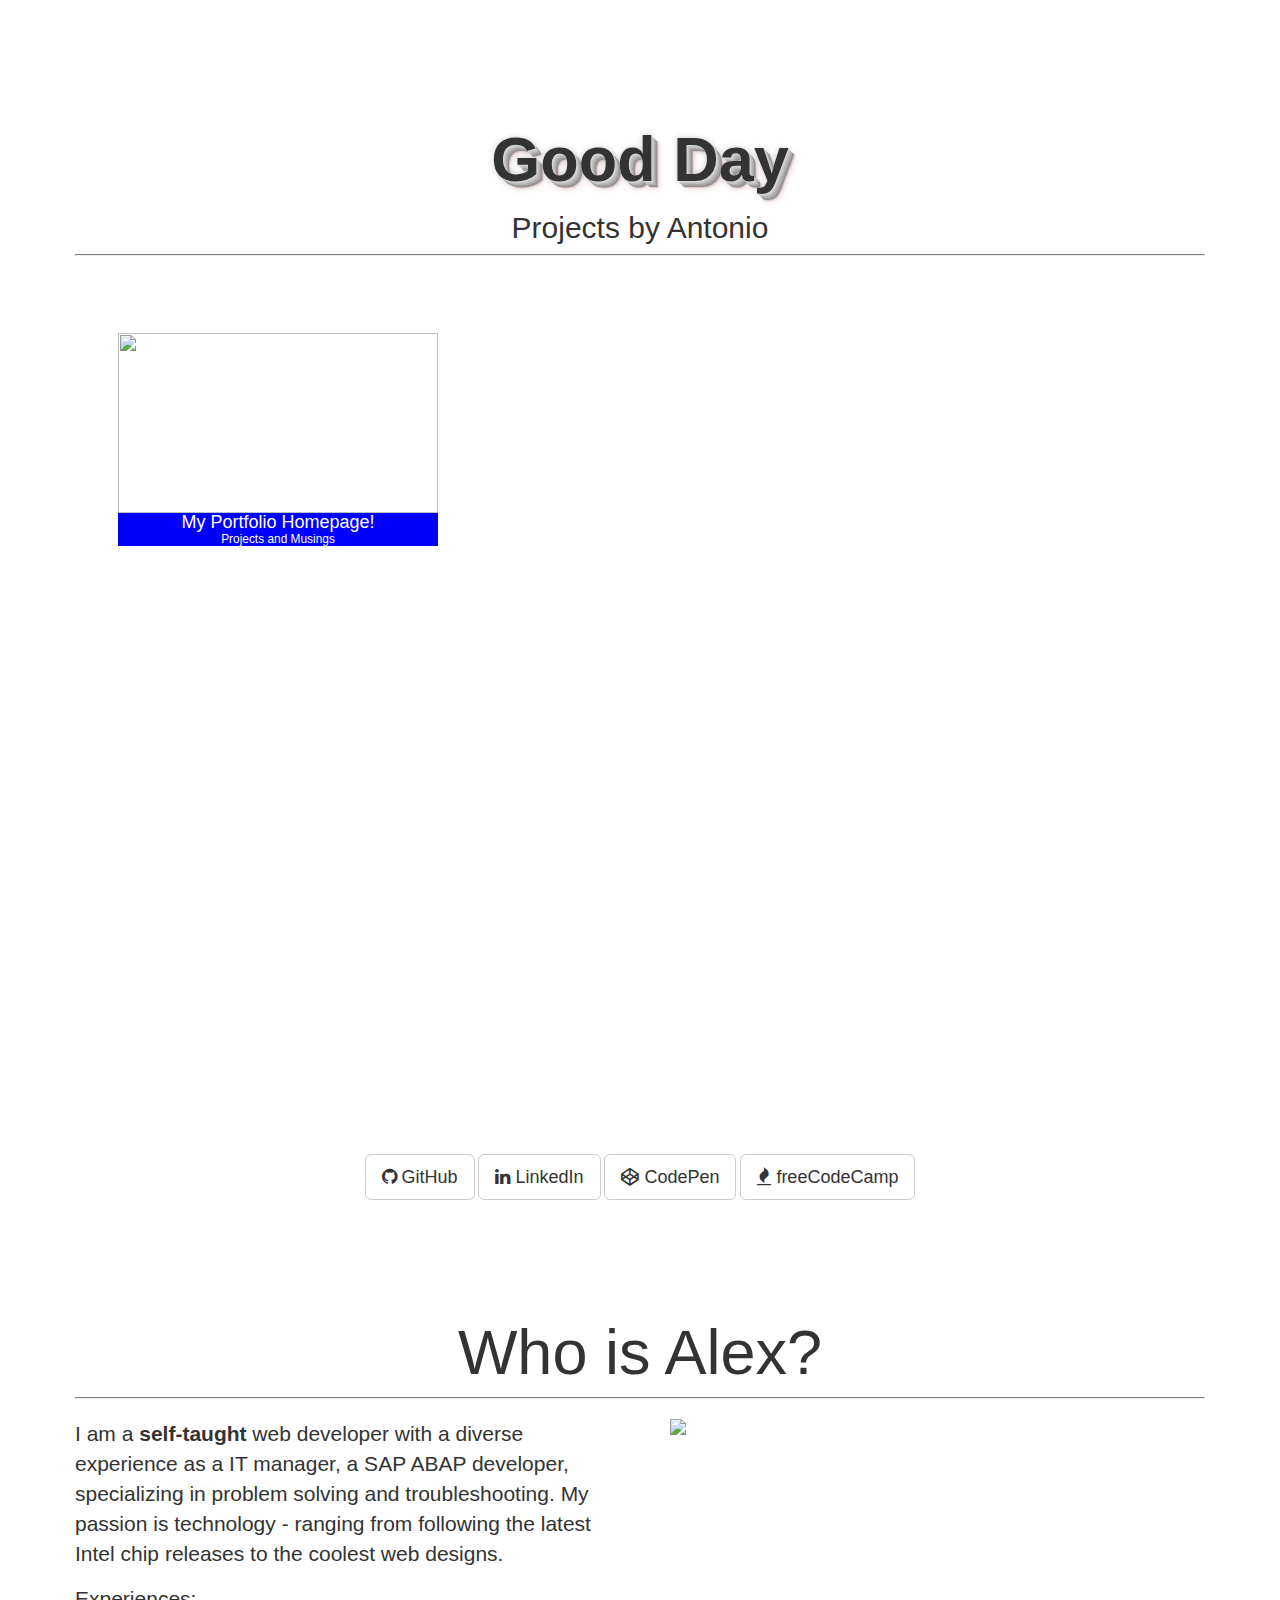
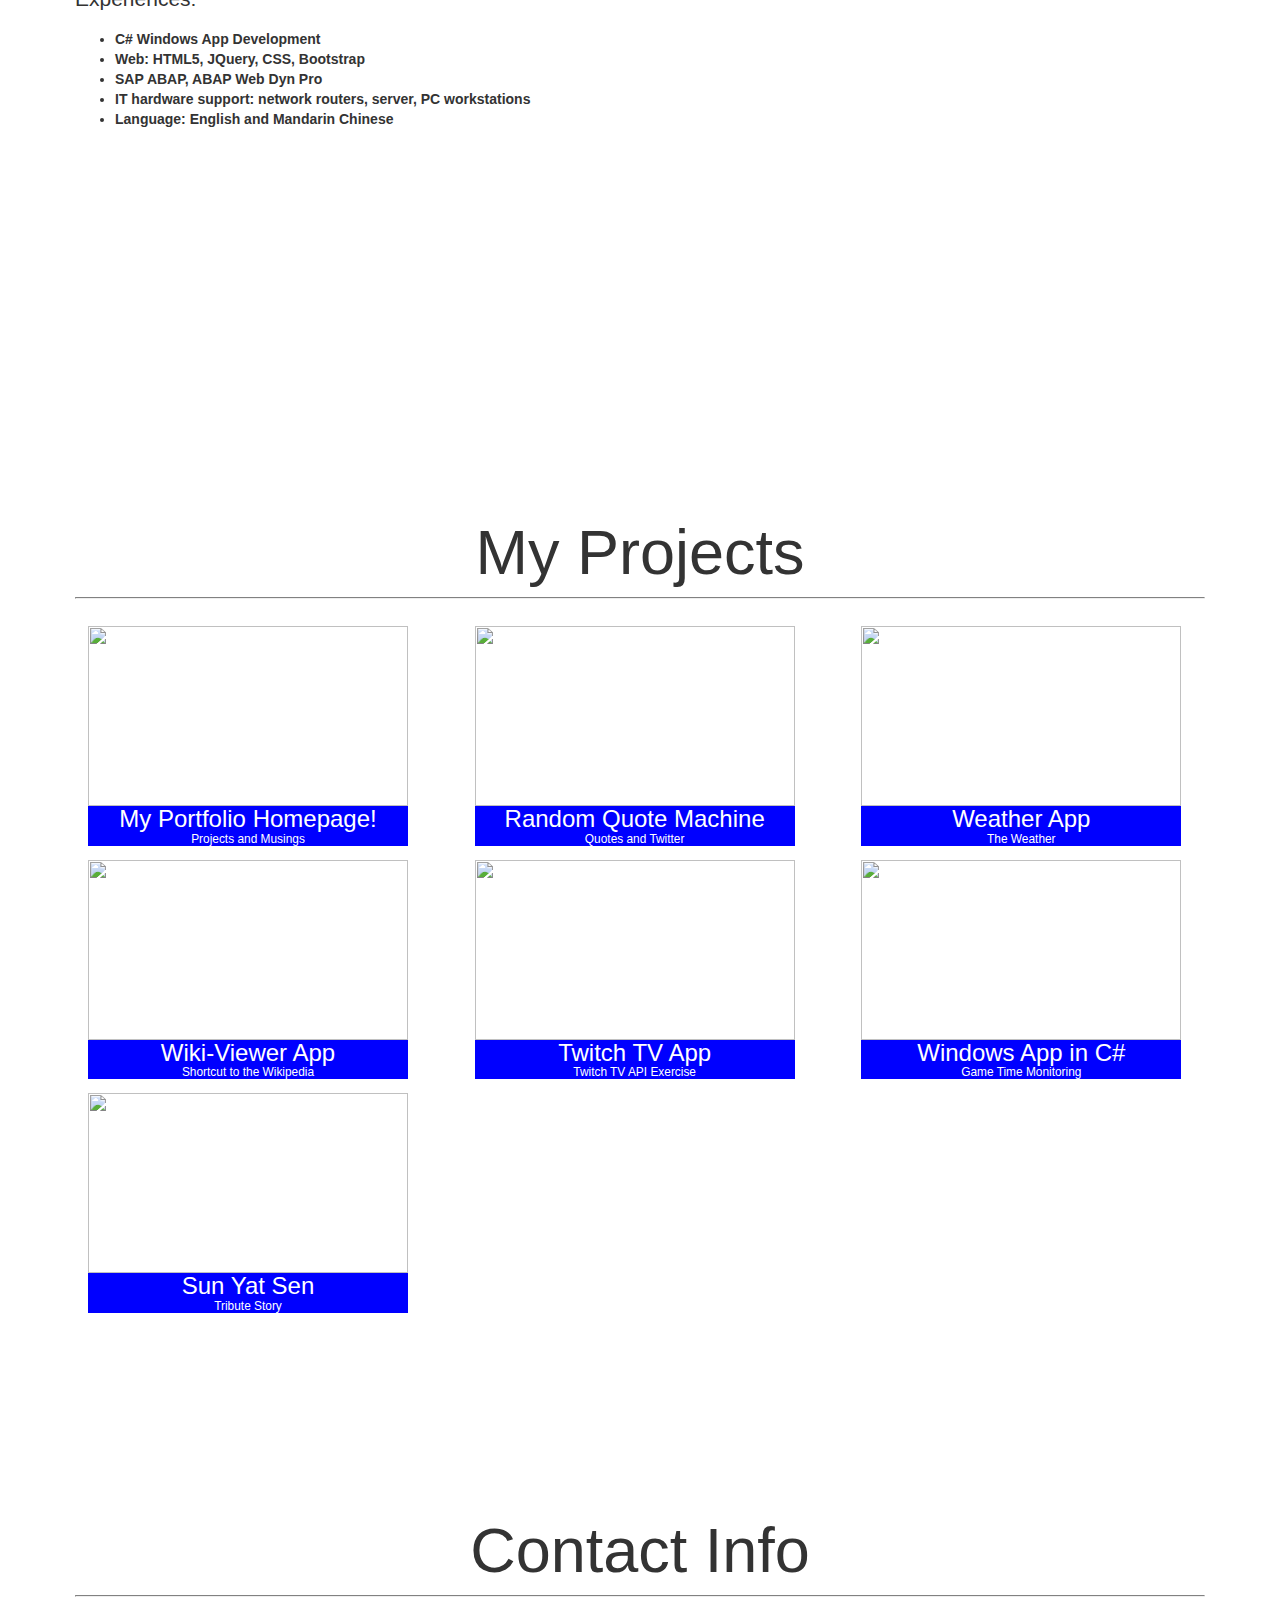
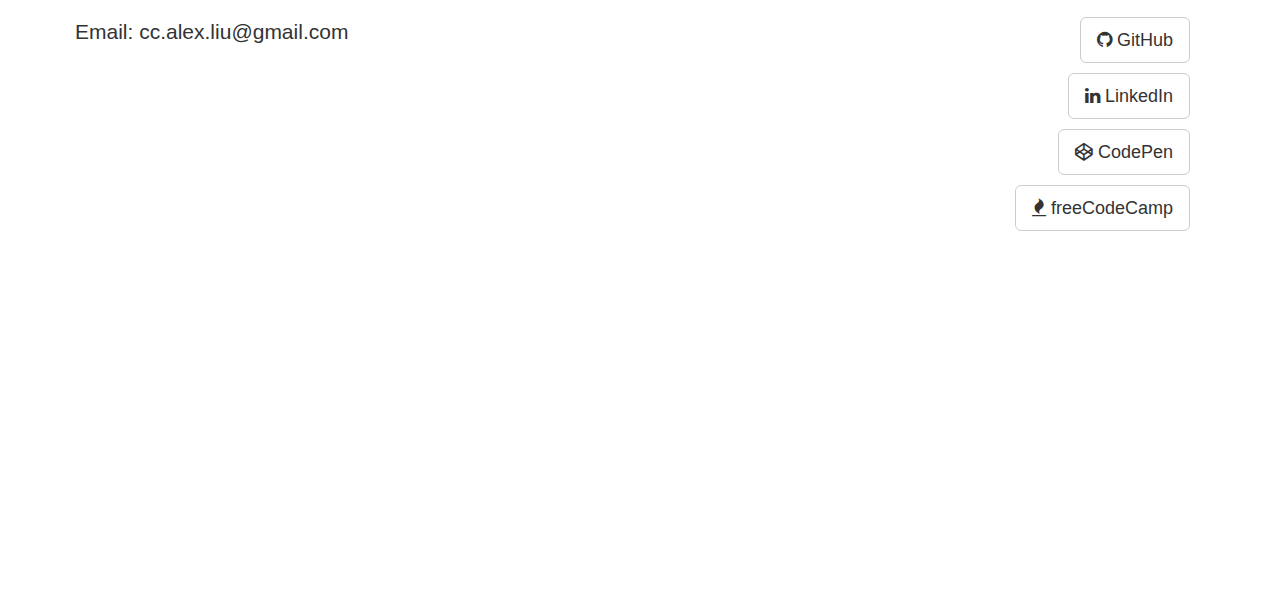
==== templates/panel/main_panel.html @ db738068 "with panel" ====
<html>
<meta name="viewport" content="width=device-width, initial-scale=1, maximum-scale=1">
<link rel="stylesheet" href="/static/panel/main_panel_style.css" type="text/css">
<body data-spy="scroll" data-target="#scrollSpy" data-offset="50">

  <div id="home" class="container-fluid">
    <div class="jumbotron translucent">
      <h1 class="text-primary text-center Three-D"><b>Good Day</b></h1>
      <h2 class="text-center headline">Projects by Antonio</h2>
      <hr class="myHR">
      <div id="projects" class="container-fluid">
  
 


            <div class="col-sm-6 col-md-4 proj-item">
              <a href="https://s.codepen.io/chienchihliu/debug/JXNPvN" target="_blank" class="btn btn_default btn_lg">
                <img src="https://goo.gl/j9OAnw" class="img-responsive">
                <h4 class="portfolio-text">My Portfolio Homepage!</h4>
                <h3 class="small portfolio-text">Projects and Musings</h3>
              </a>
            </div>

 


    
          </div>
        </div>
      </div>
      <div class="centered-container">
        <a class="btn btn-default btn-lg" href="https://github.com/alexliu1/GameMonitor" target="_blank"><i class="fa fa-github"></i> GitHub</a>
        <a class="btn btn-default btn-lg" href="https://www.linkedin.com/in/alex-liu-88560b3" target="_blank"><i class="fa fa-linkedin"></i> LinkedIn</a>
        <a class="btn btn-default btn-lg" href="https://codepen.io/chienchihliu/" target="_blank"><i class="fa fa-codepen"></i> CodePen</a>
        <a class="btn btn-default btn-lg" href="https://www.freecodecamp.com/alexliu1" target="_blank"><i class="fa fa-fire"></i> freeCodeCamp</a>

      </div>
    </div>
  </div>
  <div id="about" class="container-fluid">
    <div class="jumbotron translucent">
      <h1 class="text-primary text-center headline">Who is Alex?</h1>
      <hr class="myHR">
      <div class="row">
        <div class="col-sm-6">
          <p>I am a <b>self-taught</b> web developer with a diverse experience as a IT manager, a SAP ABAP developer, specializing in problem solving and troubleshooting. My passion is technology - ranging from following the latest Intel chip releases to
            the coolest web designs.</p>
          <p>Experiences:</p>
          <ul>
            <li><b>C# Windows App Development</b></li>
            <li><b>Web: HTML5, JQuery, CSS, Bootstrap</b></li>
            <li><b>SAP ABAP, ABAP Web Dyn Pro</b></li>
            <li><b>IT hardware support: network routers, server, PC workstations</b></li>
            <li><b>Language: English and Mandarin Chinese</b></li>
          </ul>
        </div>
        <div class="col-sm-6">
          <img class="img-responsive navbar-collapse collapse img-circle" src="https://goo.gl/OEBeUo">
        </div>
      </div>
    </div>
  </div>
  <div id="projects" class="container-fluid">
    <div class="jumbotron translucent">
      <h1 class="text-primary text-center headline">My Projects</h1>
      <hr class="myHR">
      <div class="row proj-gallery">
        <div class="col-sm-6 col-md-4 proj-item">
          <a href="https://s.codepen.io/chienchihliu/debug/JXNPvN" target="_blank" class="btn btn_default btn_lg">
            <img src="https://goo.gl/j9OAnw" class="img-responsive">
            <h3 class="portfolio-text">My Portfolio Homepage!</h3>
            <h3 class="small portfolio-text">Projects and Musings</h3>
          </a>
        </div>
        <div class="col-sm-6 col-md-4 proj-item">
          <a href="https://codepen.io/chienchihliu/full/MyEBNa/" target="_blank" class="btn btn_default btn_lg">
            <img src="https://goo.gl/eWpf8T" class="img-responsive">
            <h3 class="portfolio-text">Random Quote Machine</h3>
            <h3 class="small portfolio-text">Quotes and Twitter</h3>
          </a>
        </div>
        <div class="col-sm-6 col-md-4 proj-item">
          <a href="https://codepen.io/chienchihliu/full/vGWdKq/" target="_blank" class="btn btn_default btn_lg">
            <img src="https://goo.gl/uZUQvz" class="img-responsive">
            <h3 class="portfolio-text">Weather App</h3>
            <h3 class="small portfolio-text">The Weather</h3>
          </a>
        </div>
        <div class="col-sm-6 col-md-4 proj-item">
          <a href="https://codepen.io/chienchihliu/full/aNEQbX/" target="_blank" class="btn btn_default btn_lg">
            <img src="https://goo.gl/AYtvsD" class="img-responsive">
            <h3 class="portfolio-text">Wiki-Viewer App</h3>
            <h3 class="small portfolio-text">Shortcut to the Wikipedia</h3>
          </a>
        </div>
        <div class="col-sm-6 col-md-4 proj-item">
          <a href="https://codepen.io/chienchihliu/full/BKYVzg/" target="_blank" class="btn btn_default btn_lg">
            <img src="https://goo.gl/KT1uQ0" class="img-responsive">
            <h3 class="portfolio-text">Twitch TV App</h3>
            <h3 class="small portfolio-text">Twitch TV API Exercise</h3>
          </a>
        </div>
        <div class="col-sm-6 col-md-4 proj-item">
          <a href="https://github.com/alexliu1/GameMonitor" target="_blank" class="btn btn_default btn_lg">
            <img src="https://goo.gl/mMMWth" class="img-responsive">
            <h3 class="portfolio-text">Windows App in C#</h3>
            <h3 class="small portfolio-text">Game Time Monitoring</h3>
          </a>
        </div>
        <div class="col-sm-6 col-md-4 proj-item">
          <a href="https://codepen.io/chienchihliu/full/grmQKb/" target="_blank" class="btn btn_default btn_lg">
            <img src="https://goo.gl/6WfIQh" class="img-responsive">
            <h3 class="portfolio-text">Sun Yat Sen</h3>
            <h3 class="small portfolio-text">Tribute Story</h3>
          </a>
        </div>

      </div>
    </div>
  </div>
  <div id="contacts" class="container-fluid">
    <div class="jumbotron translucent">
      <h1 class="text-center headline">Contact Info</h1>
      <hr class="myHR">
      <div class="row">
        <div class="col-sm-6">
          <p>Email: cc.alex.liu@gmail.com</p>
        </div>
        <div class="col-sm-6">
          <div class="container-fluid" align="right">
            <ul class="button-list">
              <li style="margin-bottom: 10px">
                <a class="btn btn-default btn-lg" href="https://github.com/alexliu1/GameMonitor" target="_blank"><i class="fa fa-github"></i> GitHub</a>
              </li>
              <li>
                <a class="btn btn-default btn-lg" href="https://www.linkedin.com/in/alex-liu-88560b3" target="_blank"><i class="fa fa-linkedin"></i> LinkedIn</a>
              </li>
              <li>
                <a class="btn btn-default btn-lg" href="https://codepen.io/chienchihliu/" target="_blank"><i class="fa fa-codepen"></i> CodePen</a>
              </li>
              <li>
                <a class="btn btn-default btn-lg" href="https://www.freecodecamp.com/alexliu1" target="_blank"><i class="fa fa-fire"></i> freeCodeCamp</a>
              </li>
            </ul>
          </div>
        </div>
      </div>
    </div>
  </div>
</body>

<footer>
  <link href='https://fonts.googleapis.com/css?family=Sarpanch:600' rel='stylesheet' type='text/css'>
  <link rel="stylesheet" href="//maxcdn.bootstrapcdn.com/bootstrap/3.3.6/css/bootstrap.min.css">
  <script src="https://ajax.googleapis.com/ajax/libs/jquery/1.12.0/jquery.min.js"></script>
  <script src="https://maxcdn.bootstrapcdn.com/bootstrap/3.3.6/js/bootstrap.min.js"></script>
  <link rel="stylesheet" href="//maxcdn.bootstrapcdn.com/font-awesome/4.5.0/css/font-awesome.min.css">
</footer>

</html>
---- static/panel/main_panel_style.css ----
body {
    position: relative;
    padding-top: 10px;
  }
  
  #home {
    padding-top: 50px;
    min-height: 800px;
    background: url(https://goo.gl/0Yn1Qu) no-repeat center center fixed;
    background-size: cover;
  }
   
  #about {
    padding-top: 50px;
    min-height: 800px;
    background: url(https://goo.gl/ZIsftg) no-repeat center center fixed; 
    background-size: cover;
  }
  
  #contacts {
    padding-top: 50px;
    min-height: 800px;
    background: url(https://goo.gl/ppXbqH) no-repeat center center fixed; 
    background-size: cover;
  }
  
  #projects {
    padding-top: 50px;
    min-height: 800px;
    background: url(https://goo.gl/Rdqo5C) no-repeat center center fixed; 
    background-size: cover;
  }
  
  @media all and (max-device-width: 1024px) {
    #home {
      background-attachment: scroll;
    }
    #about {
      background-attachment: scroll;
    }
    #projects {
      background-attachment: scroll;
    }
    #contacts {
      background-attachment: scroll;
    }
  }
  
  .translucent {
    background-color: rgba(255, 255, 255, 0.65)!important;
  }
  
  .centered-container {
    text-align:center;
  }
  
  .headline {
      font-family: Arial, Helvetica, sans-serif;
  }
  
  .button-list {
    list-style-type: none;
  }
  
  .button-list li {
    margin-bottom: 10px;
  }
  
  .myHR {
    border-style: inset;
    border-width: 1px;
    margin-top: 10px;
  }
  
  .Three-D{
  font-family: Arial, Helvetica, sans-serif;
  line-height: 1em;
  font-size: 50px;
  text-shadow:0px 0px 0 rgb(231,231,231),1px 1px 0 rgb(216,216,216),2px 2px 0 rgb(202,202,202),3px 3px 0 rgb(187,187,187),4px 4px 0 rgb(173,173,173),5px 5px 0 rgb(158,158,158), 6px 6px 0 rgb(144,144,144),7px 7px 6px rgba(214, 175, 175, 0.6),7px 7px 1px rgba(201, 171, 171, 0.5),0px 0px 6px rgba(4, 2, 2, 0.2);}
  
.Three-D a { 
    text-decoration: none;

    color: yellow;
}

  .thumbnail iframe {
    width: 800px;
    height: 600px;
  }
  
  .thumbnail {
    position: relative;
    -ms-zoom: 0.25;
    -moz-transform: scale(0.25);
    -moz-transform-origin: 0 0;
    -o-transform: scale(0.25);
    -o-transform-origin: 0 0;
    -webkit-transform: scale(0.25);
    -webkit-transform-origin: 0 0;
    overflow: hidden;
  }
  
  .portfolio-text {
    margin: 0 0 0 0;
    background-color: blue;
    color: white;
  }
  
  .proj-gallery {
    display: table;
  }
  
  .proj-item {
    display: block;
  }
  
  .proj-item img {
    width: 320px;
    height: 180px;
  }
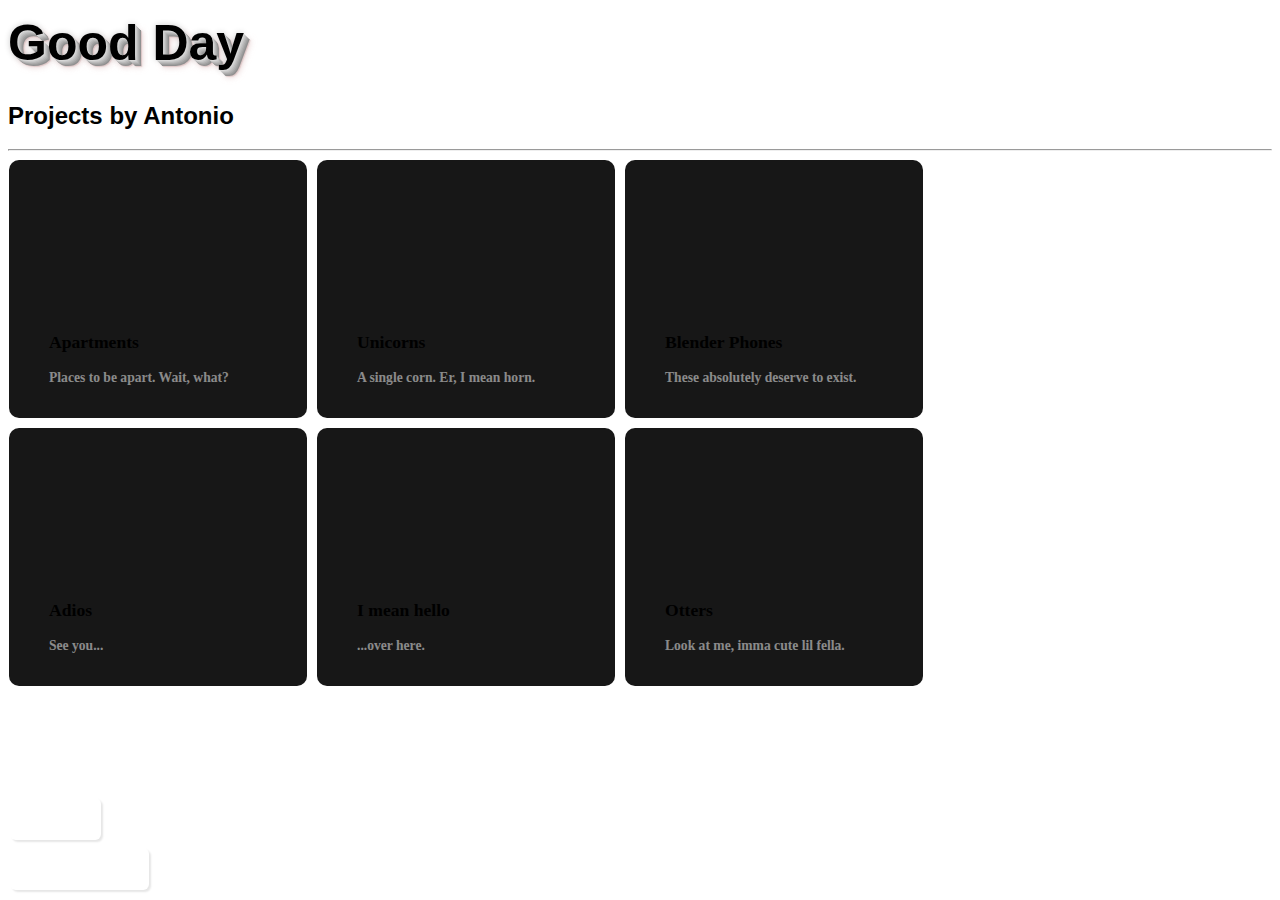
==== commit 19803d6c: "docusign" ====
--- a/templates/panel/main_panel.html
+++ b/templates/panel/main_panel.html
@@ -3,158 +3,132 @@
 <link rel="stylesheet" href="/static/panel/main_panel_style.css" type="text/css">
 <body data-spy="scroll" data-target="#scrollSpy" data-offset="50">
 
-  <div id="home" class="container-fluid">
+
     <div class="jumbotron translucent">
       <h1 class="text-primary text-center Three-D"><b>Good Day</b></h1>
       <h2 class="text-center headline">Projects by Antonio</h2>
       <hr class="myHR">
-      <div id="projects" class="container-fluid">
+    </div>
   
- 
 
 
-            <div class="col-sm-6 col-md-4 proj-item">
-              <a href="https://s.codepen.io/chienchihliu/debug/JXNPvN" target="_blank" class="btn btn_default btn_lg">
-                <img src="https://goo.gl/j9OAnw" class="img-responsive">
-                <h4 class="portfolio-text">My Portfolio Homepage!</h4>
-                <h3 class="small portfolio-text">Projects and Musings</h3>
-              </a>
+
+    <div id="cards">
+      <div class="card">
+        <div class="card-content">
+          <div class="card-image">
+            <i class="fa-duotone fa-apartment"></i>
+          </div>
+          <div class="card-info-wrapper">
+            <div class="card-info">
+              <i class="fa-duotone fa-apartment"></i>
+              <div class="card-info-title">
+                <h3>Apartments</h3>  
+                <h4>Places to be apart. Wait, what?</h4>
+              </div>    
             </div>
-
- 
-
-
-    
           </div>
         </div>
       </div>
-      <div class="centered-container">
-        <a class="btn btn-default btn-lg" href="https://github.com/alexliu1/GameMonitor" target="_blank"><i class="fa fa-github"></i> GitHub</a>
-        <a class="btn btn-default btn-lg" href="https://www.linkedin.com/in/alex-liu-88560b3" target="_blank"><i class="fa fa-linkedin"></i> LinkedIn</a>
-        <a class="btn btn-default btn-lg" href="https://codepen.io/chienchihliu/" target="_blank"><i class="fa fa-codepen"></i> CodePen</a>
-        <a class="btn btn-default btn-lg" href="https://www.freecodecamp.com/alexliu1" target="_blank"><i class="fa fa-fire"></i> freeCodeCamp</a>
-
-      </div>
-    </div>
-  </div>
-  <div id="about" class="container-fluid">
-    <div class="jumbotron translucent">
-      <h1 class="text-primary text-center headline">Who is Alex?</h1>
-      <hr class="myHR">
-      <div class="row">
-        <div class="col-sm-6">
-          <p>I am a <b>self-taught</b> web developer with a diverse experience as a IT manager, a SAP ABAP developer, specializing in problem solving and troubleshooting. My passion is technology - ranging from following the latest Intel chip releases to
-            the coolest web designs.</p>
-          <p>Experiences:</p>
-          <ul>
-            <li><b>C# Windows App Development</b></li>
-            <li><b>Web: HTML5, JQuery, CSS, Bootstrap</b></li>
-            <li><b>SAP ABAP, ABAP Web Dyn Pro</b></li>
-            <li><b>IT hardware support: network routers, server, PC workstations</b></li>
-            <li><b>Language: English and Mandarin Chinese</b></li>
-          </ul>
-        </div>
-        <div class="col-sm-6">
-          <img class="img-responsive navbar-collapse collapse img-circle" src="https://goo.gl/OEBeUo">
+      <div class="card">
+        <div class="card-content">
+          <div class="card-image">
+            <i class="fa-duotone fa-unicorn"></i>
+          </div>
+          <div class="card-info-wrapper">
+            <div class="card-info">
+              <i class="fa-duotone fa-unicorn"></i>
+              <div class="card-info-title">
+                <h3>Unicorns</h3>  
+                <h4>A single corn. Er, I mean horn.</h4>
+              </div>    
+            </div>  
+          </div>
         </div>
       </div>
-    </div>
-  </div>
-  <div id="projects" class="container-fluid">
-    <div class="jumbotron translucent">
-      <h1 class="text-primary text-center headline">My Projects</h1>
-      <hr class="myHR">
-      <div class="row proj-gallery">
-        <div class="col-sm-6 col-md-4 proj-item">
-          <a href="https://s.codepen.io/chienchihliu/debug/JXNPvN" target="_blank" class="btn btn_default btn_lg">
-            <img src="https://goo.gl/j9OAnw" class="img-responsive">
-            <h3 class="portfolio-text">My Portfolio Homepage!</h3>
-            <h3 class="small portfolio-text">Projects and Musings</h3>
-          </a>
+      <div class="card">
+        <div class="card-content">
+          <div class="card-image">
+            <i class="fa-duotone fa-blender-phone"></i>
+          </div>
+          <div class="card-info-wrapper">
+            <div class="card-info">
+              <i class="fa-duotone fa-blender-phone"></i>
+              <div class="card-info-title">
+                <h3>Blender Phones</h3>  
+                <h4>These absolutely deserve to exist.</h4>
+              </div>    
+            </div>
+          </div>
         </div>
-        <div class="col-sm-6 col-md-4 proj-item">
-          <a href="https://codepen.io/chienchihliu/full/MyEBNa/" target="_blank" class="btn btn_default btn_lg">
-            <img src="https://goo.gl/eWpf8T" class="img-responsive">
-            <h3 class="portfolio-text">Random Quote Machine</h3>
-            <h3 class="small portfolio-text">Quotes and Twitter</h3>
-          </a>
+      </div>
+      <div class="card">
+        <div class="card-content">
+          <div class="card-image">
+            <i class="fa-duotone fa-person-to-portal"></i>
+          </div>
+          <div class="card-info-wrapper">
+            <div class="card-info">
+              <i class="fa-duotone fa-person-to-portal"></i>
+              <div class="card-info-title">
+                <h3>Adios</h3>  
+                <h4>See you...</h4>
+              </div>    
+            </div>
+          </div>
         </div>
-        <div class="col-sm-6 col-md-4 proj-item">
-          <a href="https://codepen.io/chienchihliu/full/vGWdKq/" target="_blank" class="btn btn_default btn_lg">
-            <img src="https://goo.gl/uZUQvz" class="img-responsive">
-            <h3 class="portfolio-text">Weather App</h3>
-            <h3 class="small portfolio-text">The Weather</h3>
-          </a>
+      </div>
+      <div class="card">
+        <div class="card-content">
+          <div class="card-image">
+            <i class="fa-duotone fa-person-from-portal"></i>
+          </div>
+          <div class="card-info-wrapper">
+            <div class="card-info">
+              <i class="fa-duotone fa-person-from-portal"></i>
+              <div class="card-info-title">
+                <h3>I mean hello</h3>  
+                <h4>...over here.</h4>
+              </div>    
+            </div>
+          </div>
         </div>
-        <div class="col-sm-6 col-md-4 proj-item">
-          <a href="https://codepen.io/chienchihliu/full/aNEQbX/" target="_blank" class="btn btn_default btn_lg">
-            <img src="https://goo.gl/AYtvsD" class="img-responsive">
-            <h3 class="portfolio-text">Wiki-Viewer App</h3>
-            <h3 class="small portfolio-text">Shortcut to the Wikipedia</h3>
-          </a>
-        </div>
-        <div class="col-sm-6 col-md-4 proj-item">
-          <a href="https://codepen.io/chienchihliu/full/BKYVzg/" target="_blank" class="btn btn_default btn_lg">
-            <img src="https://goo.gl/KT1uQ0" class="img-responsive">
-            <h3 class="portfolio-text">Twitch TV App</h3>
-            <h3 class="small portfolio-text">Twitch TV API Exercise</h3>
-          </a>
-        </div>
-        <div class="col-sm-6 col-md-4 proj-item">
-          <a href="https://github.com/alexliu1/GameMonitor" target="_blank" class="btn btn_default btn_lg">
-            <img src="https://goo.gl/mMMWth" class="img-responsive">
-            <h3 class="portfolio-text">Windows App in C#</h3>
-            <h3 class="small portfolio-text">Game Time Monitoring</h3>
-          </a>
-        </div>
-        <div class="col-sm-6 col-md-4 proj-item">
-          <a href="https://codepen.io/chienchihliu/full/grmQKb/" target="_blank" class="btn btn_default btn_lg">
-            <img src="https://goo.gl/6WfIQh" class="img-responsive">
-            <h3 class="portfolio-text">Sun Yat Sen</h3>
-            <h3 class="small portfolio-text">Tribute Story</h3>
-          </a>
-        </div>
-
       </div>
-    </div>
-  </div>
-  <div id="contacts" class="container-fluid">
-    <div class="jumbotron translucent">
-      <h1 class="text-center headline">Contact Info</h1>
-      <hr class="myHR">
-      <div class="row">
-        <div class="col-sm-6">
-          <p>Email: cc.alex.liu@gmail.com</p>
-        </div>
-        <div class="col-sm-6">
-          <div class="container-fluid" align="right">
-            <ul class="button-list">
-              <li style="margin-bottom: 10px">
-                <a class="btn btn-default btn-lg" href="https://github.com/alexliu1/GameMonitor" target="_blank"><i class="fa fa-github"></i> GitHub</a>
-              </li>
-              <li>
-                <a class="btn btn-default btn-lg" href="https://www.linkedin.com/in/alex-liu-88560b3" target="_blank"><i class="fa fa-linkedin"></i> LinkedIn</a>
-              </li>
-              <li>
-                <a class="btn btn-default btn-lg" href="https://codepen.io/chienchihliu/" target="_blank"><i class="fa fa-codepen"></i> CodePen</a>
-              </li>
-              <li>
-                <a class="btn btn-default btn-lg" href="https://www.freecodecamp.com/alexliu1" target="_blank"><i class="fa fa-fire"></i> freeCodeCamp</a>
-              </li>
-            </ul>
+      <div class="card">
+        <div class="card-content">
+          <div class="card-image">
+            <i class="fa-duotone fa-otter"></i>
+          </div>
+          <div class="card-info-wrapper">
+            <div class="card-info">
+              <i class="fa-duotone fa-otter"></i>
+              <div class="card-info-title">
+                <h3>Otters</h3>  
+                <h4>Look at me, imma cute lil fella.</h4>
+              </div>    
+            </div>
           </div>
         </div>
       </div>
     </div>
-  </div>
+    
+    <a id="source-link" class="link" href="https://linear.app/features" target="_blank">
+      <i class="fa-solid fa-link"></i>
+      <span class="roboto-mono">Source</span>
+    </a>
+    
+    <a id="youtube-link" class="link" href="https://youtu.be/htGfnF1zN4g" target="_blank">
+      <i class="fa-brands fa-youtube"></i>
+      <span>5 min Tutorial</span>
+    </a>
+
+
+
+
+  
+      
 </body>
 
-<footer>
-  <link href='https://fonts.googleapis.com/css?family=Sarpanch:600' rel='stylesheet' type='text/css'>
-  <link rel="stylesheet" href="//maxcdn.bootstrapcdn.com/bootstrap/3.3.6/css/bootstrap.min.css">
-  <script src="https://ajax.googleapis.com/ajax/libs/jquery/1.12.0/jquery.min.js"></script>
-  <script src="https://maxcdn.bootstrapcdn.com/bootstrap/3.3.6/js/bootstrap.min.js"></script>
-  <link rel="stylesheet" href="//maxcdn.bootstrapcdn.com/font-awesome/4.5.0/css/font-awesome.min.css">
-</footer>
+
 
 </html>--- a/static/panel/main_panel_style.css
+++ b/static/panel/main_panel_style.css
@@ -118,4 +118,239 @@
   .proj-item img {
     width: 320px;
     height: 180px;
+  }
+
+
+  :root {
+    --bg-color: rgb(20, 20, 20);
+    --card-color: rgb(23, 23, 23);
+  }
+  
+
+  
+  #cards {
+    display: flex;
+    flex-wrap: wrap;
+    gap: 8px;  
+    max-width: 916px;
+    width: calc(100% - 20px);
+  }
+  
+  #cards:hover > .card::after {
+    opacity: 1;
+  }
+  
+  .card {
+    background-color: rgba(255, 255, 255, 0.1);
+    border-radius: 10px;
+    cursor: pointer;
+    display: flex;
+    height: 260px;
+    flex-direction: column;
+    position: relative;
+    width: 300px;  
+  }
+  
+  .card:hover::before {
+    opacity: 1;
+  }
+  
+  .card::before,
+  .card::after {
+    border-radius: inherit;
+    content: "";
+    height: 100%;
+    left: 0px;
+    opacity: 0;
+    position: absolute;
+    top: 0px;
+    transition: opacity 500ms;
+    width: 100%;
+  }
+  
+  .card::before {
+    background: radial-gradient(
+      800px circle at var(--mouse-x) var(--mouse-y), 
+      rgba(255, 255, 255, 0.06),
+      transparent 40%
+    );
+    z-index: 3;
+  }
+  
+  .card::after {  
+    background: radial-gradient(
+      600px circle at var(--mouse-x) var(--mouse-y), 
+      rgba(255, 255, 255, 0.4),
+      transparent 40%
+    );
+    z-index: 1;
+  }
+  
+  .card > .card-content {
+    background-color: var(--card-color);
+    border-radius: inherit;
+    display: flex;
+    flex-direction: column;
+    flex-grow: 1;
+    inset: 1px;
+    padding: 10px;
+    position: absolute;
+    z-index: 2;
+  }
+  
+  /* -- ↓ ↓ ↓ extra card content styles ↓ ↓ ↓ -- */
+  
+
+  
+  i {  
+    color: rgb(240, 240, 240);
+  }
+  
+  .card-image {
+    align-items: center;
+    display: flex;
+    height: 140px;
+    justify-content: center;
+    overflow: hidden;
+  }
+  
+  .card-image > i {
+    font-size: 6em;
+    opacity: 0.25;
+  }
+  
+  .card-info-wrapper {
+    align-items: center;
+    display: flex;
+    flex-grow: 1;
+    justify-content: flex-start;
+    padding: 0px 20px;
+  }
+  
+  .card-info {
+    align-items: flex-start;
+    display: flex;
+    gap: 10px;
+  }
+  
+  .card-info > i {  
+    font-size: 1em;
+    height: 20px;
+    line-height: 20px;
+  }
+  
+  .card-info-title > h3 {
+    font-size: 1.1em;
+    line-height: 20px;
+  }
+  
+  .card-info-title > h4 {
+    color: rgba(255, 255, 255, 0.5);
+    font-size: 0.85em;
+    margin-top: 8px;
+  }
+  
+  /* -- ↓ ↓ ↓ some responsiveness ↓ ↓ ↓ -- */
+  
+  @media(max-width: 1000px) {
+    body {
+      align-items: flex-start;  
+      overflow: auto;
+    }
+    
+    #cards {    
+      max-width: 1000px;
+      padding: 10px 0px;
+    }
+    
+    .card {
+      flex-shrink: 1;
+      width: calc(50% - 4px);
+    }
+  }
+  
+  @media(max-width: 500px) {
+    .card {
+      height: 180px;
+    }
+    
+    .card-image {
+      height: 80px;  
+    }
+    
+    .card-image > i {
+      font-size: 3em;
+    }
+      
+    .card-info-wrapper {
+      padding: 0px 10px;
+    }
+    
+    .card-info > i { 
+      font-size: 0.8em; 
+    }
+    
+    .card-info-title > h3 {
+      font-size: 0.9em;
+    }
+  
+    .card-info-title > h4 {
+      font-size: 0.8em;
+      margin-top: 4px;
+    }
+  }
+  
+  @media(max-width: 320px) {
+    .card {
+      width: 100%;
+    }
+  }
+  
+  /* -- ↓ ↓ ↓ YouTube link styles ↓ ↓ ↓ -- */
+  
+  #youtube-link {
+    bottom: 10px;
+  }
+  
+  #youtube-link > i {
+    color: rgb(239, 83, 80);
+  }
+  
+  #source-link {
+    bottom: 60px;
+  }
+  
+  #source-link > i {
+    color: rgb(94, 106, 210);
+  }
+  
+  .link {
+    align-items: center;
+    backdrop-filter: blur(3px);
+    background-color: rgba(255, 255, 255, 0.05);
+    border: 1px solid rgba(255, 255, 255, 0.1);
+    border-radius: 6px;
+    box-shadow: 2px 2px 2px rgba(0, 0, 0, 0.1);
+    cursor: pointer;  
+    display: inline-flex;
+    gap: 5px;
+    left: 10px;
+    padding: 10px 20px;
+    position: fixed;
+    text-decoration: none;
+    z-index: 100;
+  }
+  
+  .link:hover {
+    background-color: rgba(255, 255, 255, 0.1);
+    border: 1px solid rgba(255, 255, 255, 0.2);
+  }
+  
+  .link > i, .link > span {
+    height: 20px;
+    line-height: 20px;
+  }
+  
+  .link > span {
+    color: white;
   }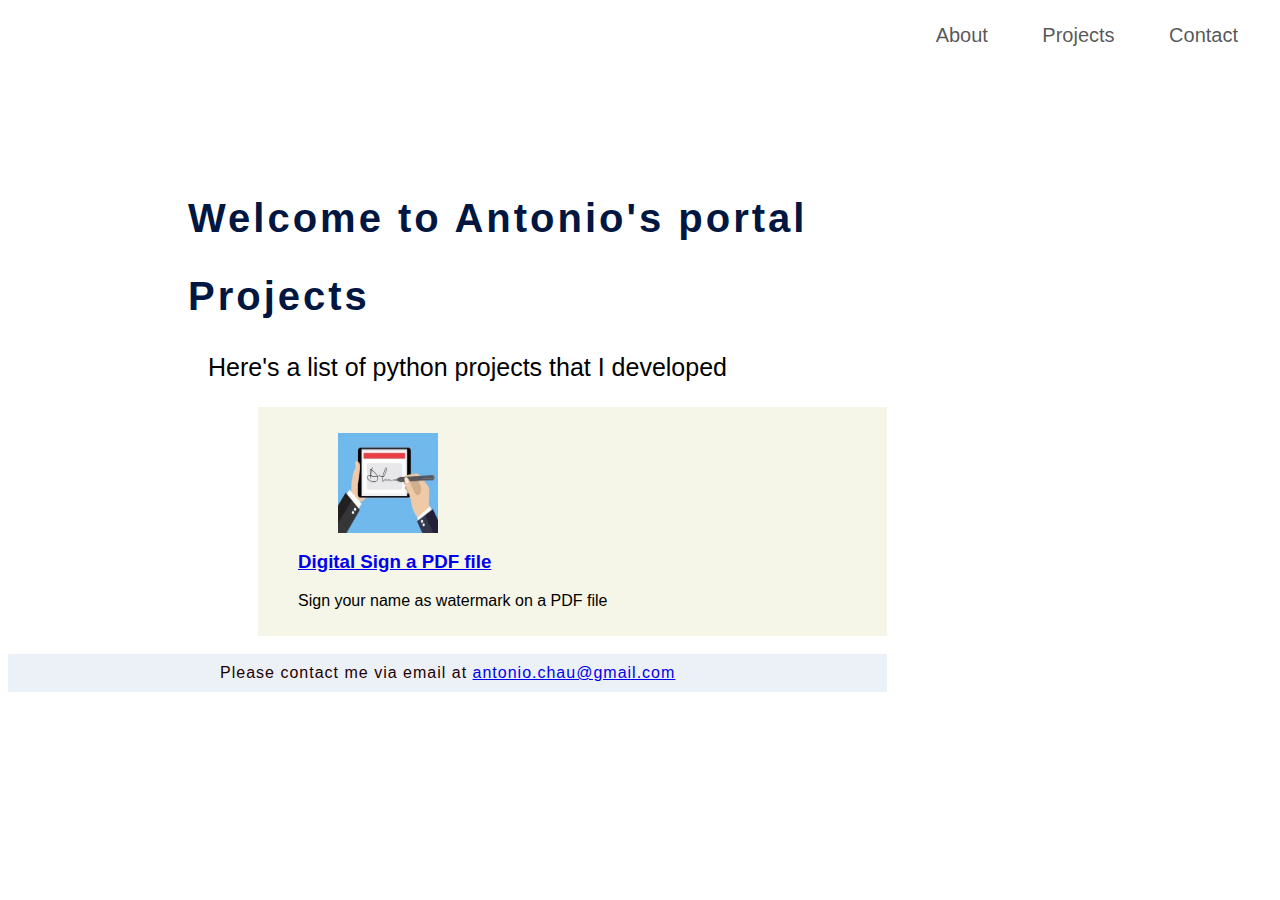
==== commit cf3b4af0: "upload and download" ====
--- a/templates/panel/main_panel.html
+++ b/templates/panel/main_panel.html
@@ -1,129 +1,47 @@
 <html>
-<meta name="viewport" content="width=device-width, initial-scale=1, maximum-scale=1">
+
 <link rel="stylesheet" href="/static/panel/main_panel_style.css" type="text/css">
-<body data-spy="scroll" data-target="#scrollSpy" data-offset="50">
 
-
-    <div class="jumbotron translucent">
-      <h1 class="text-primary text-center Three-D"><b>Good Day</b></h1>
-      <h2 class="text-center headline">Projects by Antonio</h2>
-      <hr class="myHR">
+  <main>
+    <header>
+      <nav id="nav-bar">
+        <ul>
+          <li><a href="#about">About</a></li>
+          <li><a href="#projects">Projects</a></li>
+          <li><a href="#contact">Contact</a></li>
+        </ul>
+      </nav>
+    </header>
+ 
+    <div id="welcome-section">
+ 
     </div>
-  
-
-
-
-    <div id="cards">
-      <div class="card">
-        <div class="card-content">
-          <div class="card-image">
-            <i class="fa-duotone fa-apartment"></i>
-          </div>
-          <div class="card-info-wrapper">
-            <div class="card-info">
-              <i class="fa-duotone fa-apartment"></i>
-              <div class="card-info-title">
-                <h3>Apartments</h3>  
-                <h4>Places to be apart. Wait, what?</h4>
-              </div>    
-            </div>
-          </div>
-        </div>
-      </div>
-      <div class="card">
-        <div class="card-content">
-          <div class="card-image">
-            <i class="fa-duotone fa-unicorn"></i>
-          </div>
-          <div class="card-info-wrapper">
-            <div class="card-info">
-              <i class="fa-duotone fa-unicorn"></i>
-              <div class="card-info-title">
-                <h3>Unicorns</h3>  
-                <h4>A single corn. Er, I mean horn.</h4>
-              </div>    
-            </div>  
-          </div>
-        </div>
-      </div>
-      <div class="card">
-        <div class="card-content">
-          <div class="card-image">
-            <i class="fa-duotone fa-blender-phone"></i>
-          </div>
-          <div class="card-info-wrapper">
-            <div class="card-info">
-              <i class="fa-duotone fa-blender-phone"></i>
-              <div class="card-info-title">
-                <h3>Blender Phones</h3>  
-                <h4>These absolutely deserve to exist.</h4>
-              </div>    
-            </div>
-          </div>
-        </div>
-      </div>
-      <div class="card">
-        <div class="card-content">
-          <div class="card-image">
-            <i class="fa-duotone fa-person-to-portal"></i>
-          </div>
-          <div class="card-info-wrapper">
-            <div class="card-info">
-              <i class="fa-duotone fa-person-to-portal"></i>
-              <div class="card-info-title">
-                <h3>Adios</h3>  
-                <h4>See you...</h4>
-              </div>    
-            </div>
-          </div>
-        </div>
-      </div>
-      <div class="card">
-        <div class="card-content">
-          <div class="card-image">
-            <i class="fa-duotone fa-person-from-portal"></i>
-          </div>
-          <div class="card-info-wrapper">
-            <div class="card-info">
-              <i class="fa-duotone fa-person-from-portal"></i>
-              <div class="card-info-title">
-                <h3>I mean hello</h3>  
-                <h4>...over here.</h4>
-              </div>    
-            </div>
-          </div>
-        </div>
-      </div>
-      <div class="card">
-        <div class="card-content">
-          <div class="card-image">
-            <i class="fa-duotone fa-otter"></i>
-          </div>
-          <div class="card-info-wrapper">
-            <div class="card-info">
-              <i class="fa-duotone fa-otter"></i>
-              <div class="card-info-title">
-                <h3>Otters</h3>  
-                <h4>Look at me, imma cute lil fella.</h4>
-              </div>    
-            </div>
-          </div>
-        </div>
+ 
+    <div class="about-me">
+      <h2 id="about">Welcome to Antonio's portal</h2>
+      
+    </div>
+ 
+    <div class="about-me">
+            <h2>Projects</h2>
+    </div>
+    <span>
+      <p>Here's a list of python projects that I developed </p>
+    </span>
+    <div id="projects">
+ 
+      <div class="proje4ct-tile">
+        <figure><img class="img-port" src="/static/panel/docusign.jpg"></figure>
+        <h3><a href="/docusign/index" target="1">Digital Sign a PDF file</a></h3>
+        <p>Sign your name as watermark on a PDF file</p>
       </div>
     </div>
-    
-    <a id="source-link" class="link" href="https://linear.app/features" target="_blank">
-      <i class="fa-solid fa-link"></i>
-      <span class="roboto-mono">Source</span>
-    </a>
-    
-    <a id="youtube-link" class="link" href="https://youtu.be/htGfnF1zN4g" target="_blank">
-      <i class="fa-brands fa-youtube"></i>
-      <span>5 min Tutorial</span>
-    </a>
 
-
-
+<BR>
+    <footer id="contact">
+      Please contact me via email at <a href="mailto:antonio.chau@gmail.com">antonio.chau@gmail.com</a>
+    </footer>
+  </main>
 
   
       
--- a/static/panel/main_panel_style.css
+++ b/static/panel/main_panel_style.css
@@ -1,356 +1,170 @@
-body {
-    position: relative;
-    padding-top: 10px;
+main {
+  font-family: -apple-system, BlinkMacSystemFont, "Segoe UI", Roboto, Oxygen,
+    Ubuntu, Cantarell, "Open Sans", "Helvetica Neue", sans-serif;
+  position: absolute;
+}
+header {
+  float: right;
+  width: 100%;
+  text-align: right;
+  position: fixed;
+  background-color: #ffffff;
+}
+nav ul li {
+  list-style-type: none;
+  display: inline;
+  font-size: 20px;
+  font-weight: 500;
+  padding-right: 50px;
+}
+#nav-bar a {
+  text-decoration: none;
+  color: rgba(65, 63, 63, 0.884);
+}
+#nav-bar a:hover {
+  color: rgb(66, 6, 122);
+}
+#welcome-section {
+  display: flex;
+  flex-direction: row;
+  padding-top: 155px;
+  height: 100%vh;
+}
+.image {
+  width: 500px;
+  height: 300px;
+}
+h1 {
+  letter-spacing: 7px;
+  font-weight: 680;
+  color: #011640;
+}
+h2 {
+  font-weight: 400;
+  color: #011640;
+}
+.titles {
+  margin-left: 150px;
+}
+.title-project h2 {
+  text-align: left;
+  font-size: 40px;
+  font-weight: 600;
+  letter-spacing: 3px;
+  width: 100%;
+}
+#projects {
+  background-color: rgba(239, 240, 218, 0.622);
+  margin-left: 250px;
+  padding-top: 10px;
+  padding-bottom: 10px;
+  padding-left: 40px;
+}
+span {
+  text-align: left;
+  margin-left: 350px;
+  margin-right: 150px;
+}
+span p {
+  text-align: left;
+  margin-left: 200px;
+  font-size: 25px;
+}
+.about-me {
+  text-align: left;
+  margin-right: 80px;
+  margin-left: 180px;
+  background-color: #ffffff;
+}
+.about-me h2 {
+  font-size: 40px;
+  font-weight: 600;
+  letter-spacing: 3px;
+  color: #011640;
+}
+.about-me p {
+  letter-spacing: 1px;
+  font-size: 25px;
+}
+.img-port {
+  width: 100px;
+  height: 100px;
+}
+footer {
+  padding-top: 10px;
+  padding-bottom: 10px;
+  width: 100%;
+  letter-spacing: 1px;
+  text-align: center;
+  color: rgb(29, 1, 1);
+  background-color: #ecf0f7;
+}
+.footer-img {
+  width: 60px;
+  height: 60px;
+}
+.footer-img2 {
+  width: 930px;
+  height: 60px;
+}
+@media screen and (max-width: 660px) {
+  #nav-bar {
+    font-size: 45px;
+    text-align: center;
+    padding-right: 50px;
+    padding-left: 50px;
   }
-  
-  #home {
-    padding-top: 50px;
-    min-height: 800px;
-    background: url(https://goo.gl/0Yn1Qu) no-repeat center center fixed;
-    background-size: cover;
+  nav ul li {
+    list-style-type: none;
+    font-size: 35px;
+    font-weight: 500;
+    padding-right: 50px;
   }
-   
+  #welcome-section {
+    display: flex;
+    flex-direction: column;
+    text-align: center;
+  }
+  #welcome-section h1 {
+    font-size: 60px;
+  }
+  #welcome-section h2 {
+    font-size: 55px;
+  }
   #about {
-    padding-top: 50px;
-    min-height: 800px;
-    background: url(https://goo.gl/ZIsftg) no-repeat center center fixed; 
-    background-size: cover;
+    font-size: 55px;
   }
-  
-  #contacts {
-    padding-top: 50px;
-    min-height: 800px;
-    background: url(https://goo.gl/ppXbqH) no-repeat center center fixed; 
-    background-size: cover;
+  .about-me p {
+    font-size: 50px;
   }
-  
+  .title-project h2 {
+    font-size: 55px;
+  }
+  span p {
+    font-size: 47px;
+    margin-left: 15px;
+    margin-right: 15px;
+    text-align: center;
+  }
   #projects {
-    padding-top: 50px;
-    min-height: 800px;
-    background: url(https://goo.gl/Rdqo5C) no-repeat center center fixed; 
-    background-size: cover;
+    display: flex;
+    flex-direction: column
   }
-  
-  @media all and (max-device-width: 1024px) {
-    #home {
-      background-attachment: scroll;
-    }
-    #about {
-      background-attachment: scroll;
-    }
-    #projects {
-      background-attachment: scroll;
-    }
-    #contacts {
-      background-attachment: scroll;
-    }
+  .img-port {
+    height: 150px;
+    width: 150px;
   }
-  
-  .translucent {
-    background-color: rgba(255, 255, 255, 0.65)!important;
+  .project-tile a {
+    color: #011640;
+    text-align: left;
+    font-size: 40px;
+    text-decoration: none;
   }
-  
-  .centered-container {
-    text-align:center;
-  }
-  
-  .headline {
-      font-family: Arial, Helvetica, sans-serif;
-  }
-  
-  .button-list {
-    list-style-type: none;
-  }
-  
-  .button-list li {
-    margin-bottom: 10px;
-  }
-  
-  .myHR {
-    border-style: inset;
-    border-width: 1px;
-    margin-top: 10px;
-  }
-  
-  .Three-D{
-  font-family: Arial, Helvetica, sans-serif;
-  line-height: 1em;
-  font-size: 50px;
-  text-shadow:0px 0px 0 rgb(231,231,231),1px 1px 0 rgb(216,216,216),2px 2px 0 rgb(202,202,202),3px 3px 0 rgb(187,187,187),4px 4px 0 rgb(173,173,173),5px 5px 0 rgb(158,158,158), 6px 6px 0 rgb(144,144,144),7px 7px 6px rgba(214, 175, 175, 0.6),7px 7px 1px rgba(201, 171, 171, 0.5),0px 0px 6px rgba(4, 2, 2, 0.2);}
-  
-.Three-D a { 
-    text-decoration: none;
-
-    color: yellow;
-}
-
-  .thumbnail iframe {
-    width: 800px;
-    height: 600px;
-  }
-  
-  .thumbnail {
-    position: relative;
-    -ms-zoom: 0.25;
-    -moz-transform: scale(0.25);
-    -moz-transform-origin: 0 0;
-    -o-transform: scale(0.25);
-    -o-transform-origin: 0 0;
-    -webkit-transform: scale(0.25);
-    -webkit-transform-origin: 0 0;
-    overflow: hidden;
-  }
-  
-  .portfolio-text {
-    margin: 0 0 0 0;
-    background-color: blue;
-    color: white;
-  }
-  
-  .proj-gallery {
-    display: table;
-  }
-  
-  .proj-item {
-    display: block;
-  }
-  
-  .proj-item img {
-    width: 320px;
-    height: 180px;
-  }
-
-
-  :root {
-    --bg-color: rgb(20, 20, 20);
-    --card-color: rgb(23, 23, 23);
-  }
-  
-
-  
-  #cards {
-    display: flex;
-    flex-wrap: wrap;
-    gap: 8px;  
-    max-width: 916px;
-    width: calc(100% - 20px);
-  }
-  
-  #cards:hover > .card::after {
-    opacity: 1;
-  }
-  
-  .card {
-    background-color: rgba(255, 255, 255, 0.1);
-    border-radius: 10px;
-    cursor: pointer;
-    display: flex;
-    height: 260px;
-    flex-direction: column;
-    position: relative;
-    width: 300px;  
-  }
-  
-  .card:hover::before {
-    opacity: 1;
-  }
-  
-  .card::before,
-  .card::after {
-    border-radius: inherit;
-    content: "";
-    height: 100%;
-    left: 0px;
-    opacity: 0;
-    position: absolute;
-    top: 0px;
-    transition: opacity 500ms;
+  .project-tile p {
+    font-size: 40px;
     width: 100%;
   }
-  
-  .card::before {
-    background: radial-gradient(
-      800px circle at var(--mouse-x) var(--mouse-y), 
-      rgba(255, 255, 255, 0.06),
-      transparent 40%
-    );
-    z-index: 3;
+  footer p {
+    font-size: 40px;
   }
-  
-  .card::after {  
-    background: radial-gradient(
-      600px circle at var(--mouse-x) var(--mouse-y), 
-      rgba(255, 255, 255, 0.4),
-      transparent 40%
-    );
-    z-index: 1;
-  }
-  
-  .card > .card-content {
-    background-color: var(--card-color);
-    border-radius: inherit;
-    display: flex;
-    flex-direction: column;
-    flex-grow: 1;
-    inset: 1px;
-    padding: 10px;
-    position: absolute;
-    z-index: 2;
-  }
-  
-  /* -- ↓ ↓ ↓ extra card content styles ↓ ↓ ↓ -- */
-  
-
-  
-  i {  
-    color: rgb(240, 240, 240);
-  }
-  
-  .card-image {
-    align-items: center;
-    display: flex;
-    height: 140px;
-    justify-content: center;
-    overflow: hidden;
-  }
-  
-  .card-image > i {
-    font-size: 6em;
-    opacity: 0.25;
-  }
-  
-  .card-info-wrapper {
-    align-items: center;
-    display: flex;
-    flex-grow: 1;
-    justify-content: flex-start;
-    padding: 0px 20px;
-  }
-  
-  .card-info {
-    align-items: flex-start;
-    display: flex;
-    gap: 10px;
-  }
-  
-  .card-info > i {  
-    font-size: 1em;
-    height: 20px;
-    line-height: 20px;
-  }
-  
-  .card-info-title > h3 {
-    font-size: 1.1em;
-    line-height: 20px;
-  }
-  
-  .card-info-title > h4 {
-    color: rgba(255, 255, 255, 0.5);
-    font-size: 0.85em;
-    margin-top: 8px;
-  }
-  
-  /* -- ↓ ↓ ↓ some responsiveness ↓ ↓ ↓ -- */
-  
-  @media(max-width: 1000px) {
-    body {
-      align-items: flex-start;  
-      overflow: auto;
-    }
-    
-    #cards {    
-      max-width: 1000px;
-      padding: 10px 0px;
-    }
-    
-    .card {
-      flex-shrink: 1;
-      width: calc(50% - 4px);
-    }
-  }
-  
-  @media(max-width: 500px) {
-    .card {
-      height: 180px;
-    }
-    
-    .card-image {
-      height: 80px;  
-    }
-    
-    .card-image > i {
-      font-size: 3em;
-    }
-      
-    .card-info-wrapper {
-      padding: 0px 10px;
-    }
-    
-    .card-info > i { 
-      font-size: 0.8em; 
-    }
-    
-    .card-info-title > h3 {
-      font-size: 0.9em;
-    }
-  
-    .card-info-title > h4 {
-      font-size: 0.8em;
-      margin-top: 4px;
-    }
-  }
-  
-  @media(max-width: 320px) {
-    .card {
-      width: 100%;
-    }
-  }
-  
-  /* -- ↓ ↓ ↓ YouTube link styles ↓ ↓ ↓ -- */
-  
-  #youtube-link {
-    bottom: 10px;
-  }
-  
-  #youtube-link > i {
-    color: rgb(239, 83, 80);
-  }
-  
-  #source-link {
-    bottom: 60px;
-  }
-  
-  #source-link > i {
-    color: rgb(94, 106, 210);
-  }
-  
-  .link {
-    align-items: center;
-    backdrop-filter: blur(3px);
-    background-color: rgba(255, 255, 255, 0.05);
-    border: 1px solid rgba(255, 255, 255, 0.1);
-    border-radius: 6px;
-    box-shadow: 2px 2px 2px rgba(0, 0, 0, 0.1);
-    cursor: pointer;  
-    display: inline-flex;
-    gap: 5px;
-    left: 10px;
-    padding: 10px 20px;
-    position: fixed;
-    text-decoration: none;
-    z-index: 100;
-  }
-  
-  .link:hover {
-    background-color: rgba(255, 255, 255, 0.1);
-    border: 1px solid rgba(255, 255, 255, 0.2);
-  }
-  
-  .link > i, .link > span {
-    height: 20px;
-    line-height: 20px;
-  }
-  
-  .link > span {
-    color: white;
-  }+}
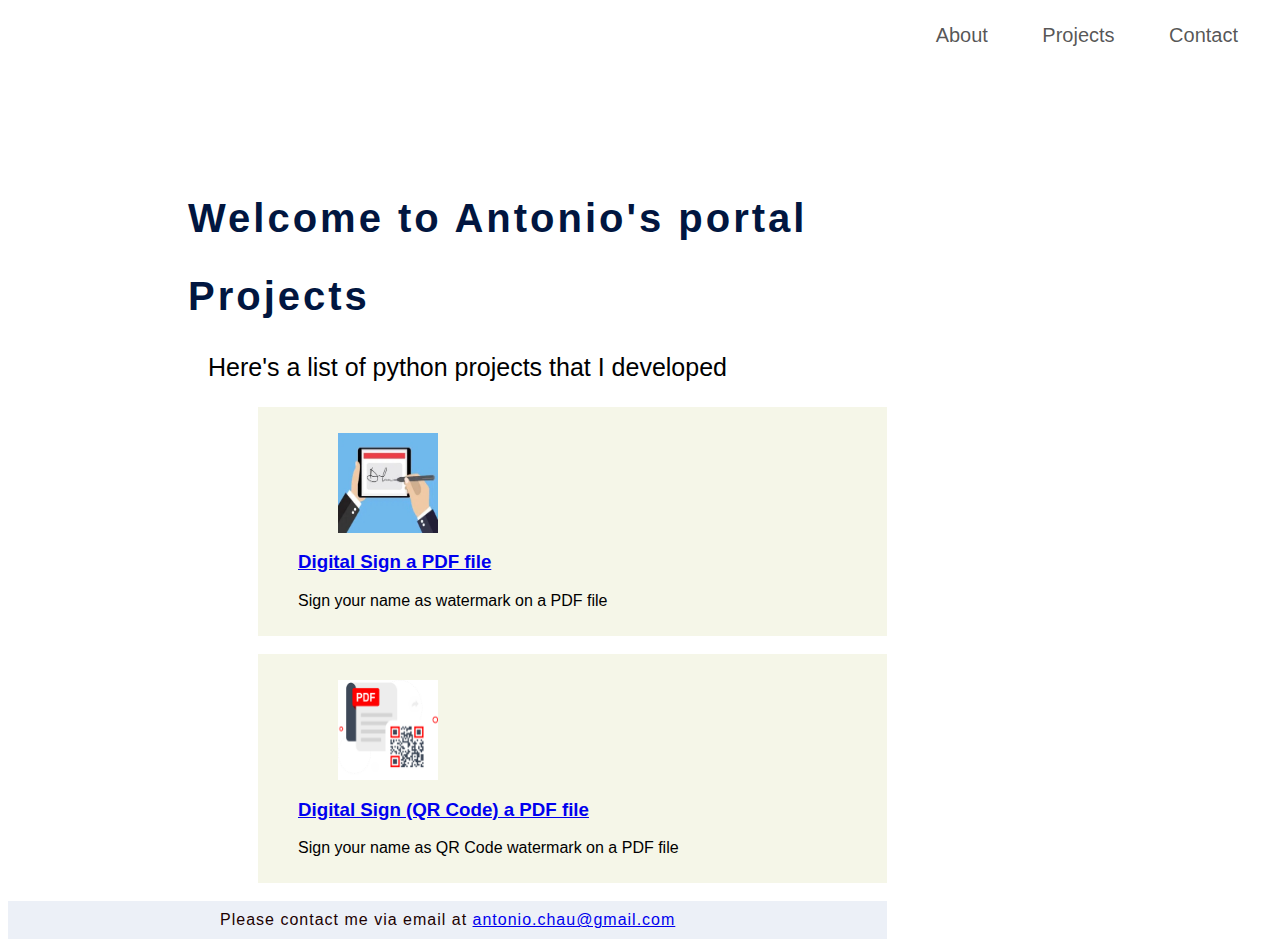
==== commit 58650e49: "qr code" ====
--- a/templates/panel/main_panel.html
+++ b/templates/panel/main_panel.html
@@ -36,6 +36,16 @@
         <p>Sign your name as watermark on a PDF file</p>
       </div>
     </div>
+    <BR>
+    <div id="projects">
+      <div class="proje4ct-tile">
+        <figure><img class="img-port" src="/static/panel/qrcode.png"></figure>
+        <h3><a href="/docusign/QR" target="1">Digital Sign (QR Code) a PDF file</a></h3>
+        <p>Sign your name as QR Code watermark on a PDF file</p>
+      </div>
+    </div>
+
+
 
 <BR>
     <footer id="contact">
